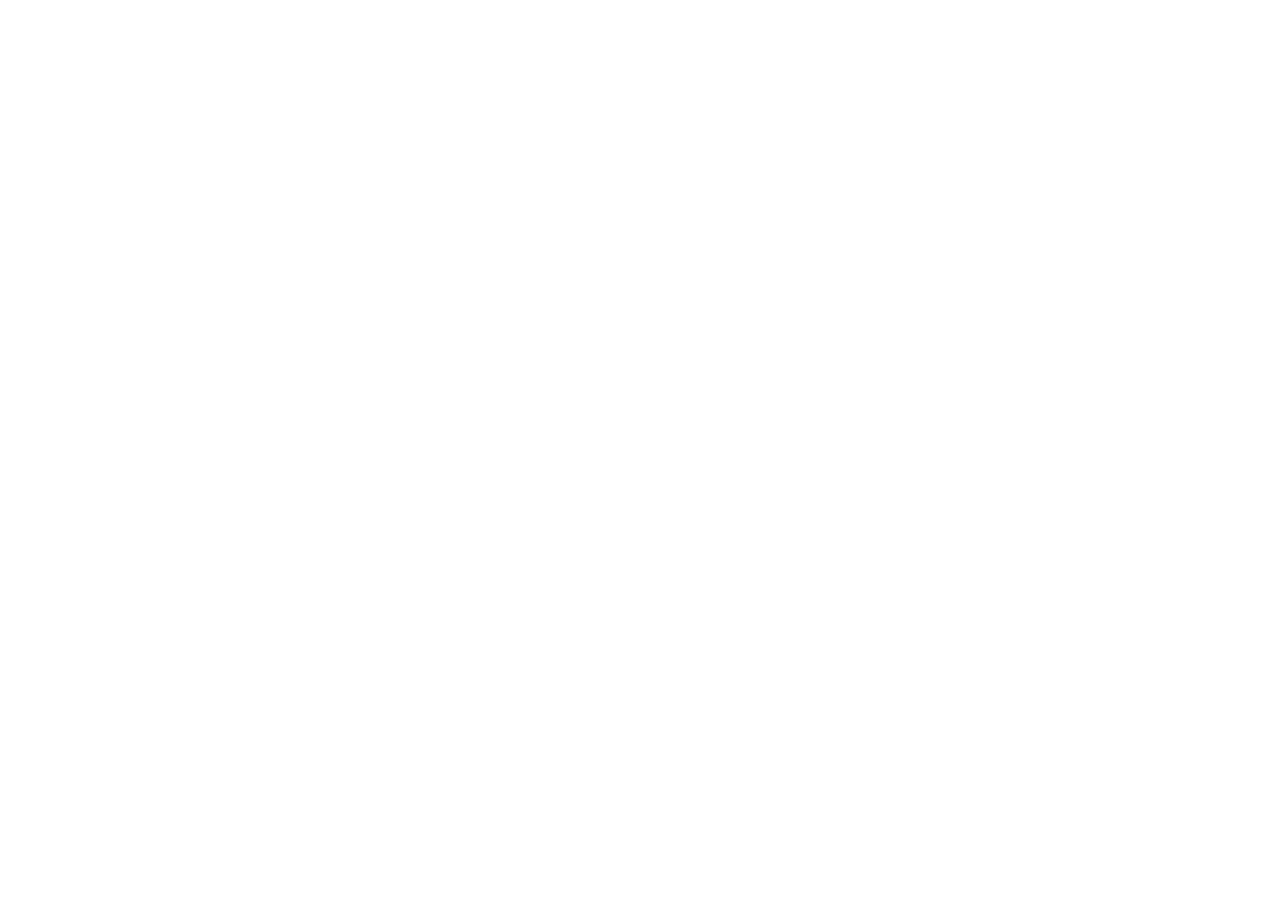
==== start/index.html @ 0c6083e1 "first branche" ====
<!DOCTYPE html>
<html lang="en">
<head>
    <meta charset="UTF-8">
    <meta name="viewport" content="width=device-width, initial-scale=1.0">
    <link rel="stylesheet" href="/style.css">
    <title>Document</title>
</head>
<body>
    
</body>
</html>
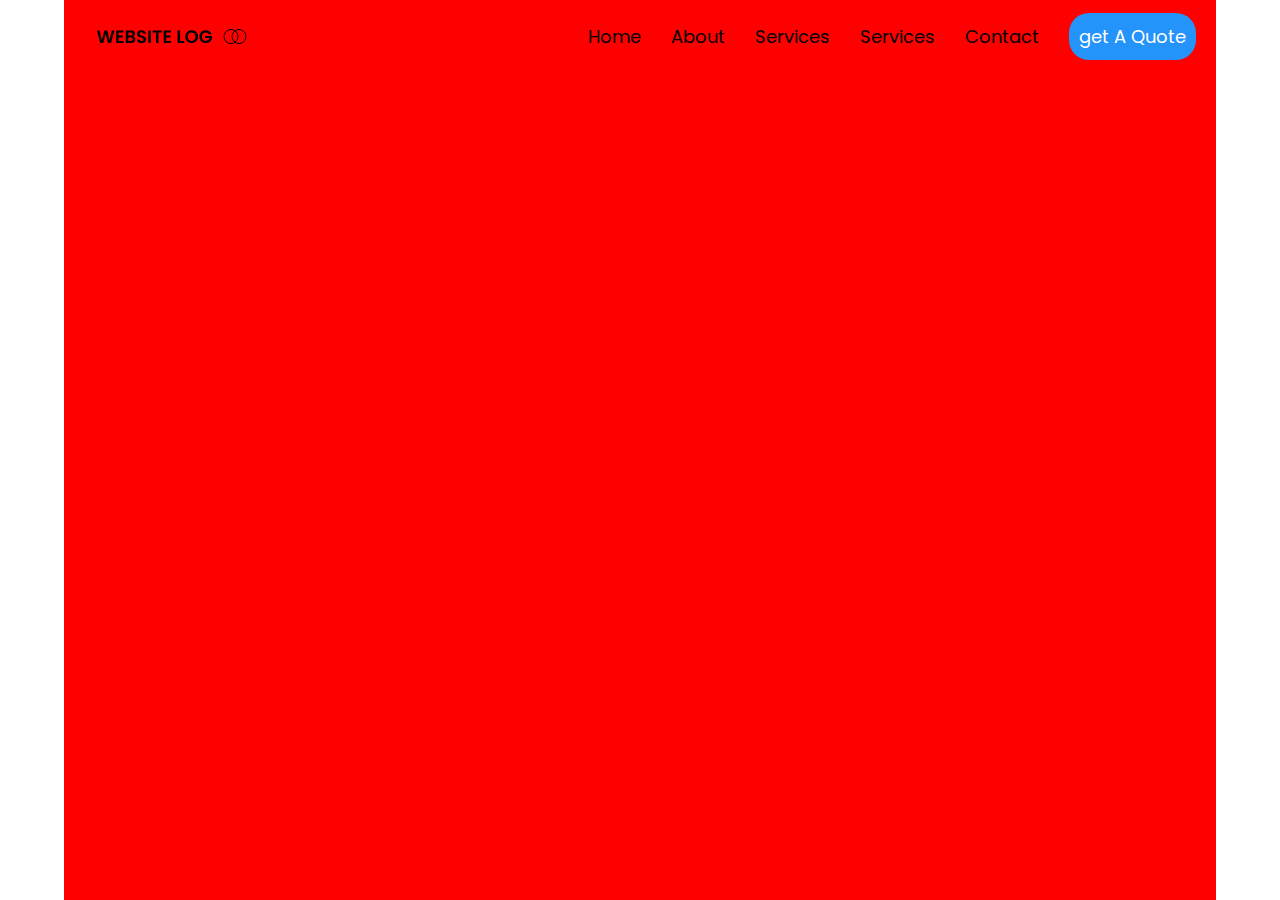
==== commit a10db1c4: "add the navbar" ====
--- a/start/index.html
+++ b/start/index.html
@@ -3,10 +3,42 @@
 <head>
     <meta charset="UTF-8">
     <meta name="viewport" content="width=device-width, initial-scale=1.0">
-    <link rel="stylesheet" href="/style.css">
+    <link rel="stylesheet" href="./style.css">
     <title>Document</title>
 </head>
 <body>
-    
+    <main class="main">
+        
+       <nav class="nav">
+        <img src="./assets/images/logg.svg" />
+            <ul class="links">
+                <Li>
+                    Home
+                </Li>
+                 <Li>
+                    About
+                </Li>
+                 <Li>
+                    Services
+                </Li>
+                 <Li>
+                    Services
+                </Li>
+                <li>
+                    Contact
+                </li> 
+                  <li class="button-link">
+                    get A Quote
+                </li> 
+            </ul>
+            
+       </nav>
+       <!-- hero section -->
+       <section>
+
+       </section>
+       <!-- hero section -->
+
+    </main>
 </body>
 </html>--- a/start/style.css
+++ b/start/style.css
@@ -0,0 +1,42 @@
+@import url('https://fonts.googleapis.com/css2?family=Noto+Sans:ital,wght@0,100;0,300;0,500;1,100;1,200;1,300;1,600&display=swap');
+@import url('https://fonts.googleapis.com/css2?family=Noto+Sans:ital,wght@0,100;0,300;0,500;1,100;1,200;1,300;1,600&family=Poppins:ital,wght@0,200;0,300;0,400;0,500;1,100;1,300;1,400;1,500&display=swap');
+
+*{
+    padding: 0;
+    margin: 0;
+}
+.main{
+    height: 100vh;
+    background-color: red;
+    width: 90%;
+    margin: auto;
+    max-width: 1200px;
+}
+li{
+    list-style-type: none;
+}
+
+nav{
+    align-items: center;
+    display: flex;
+    justify-content: space-between;
+}
+
+.links{
+    font-family: "poppins";
+    font-size: 18px;
+    margin-right: 20px;
+    font-weight: regular;
+    display: flex;   
+    align-items: center;
+    gap: 30px;
+    flex-wrap: wrap;
+}
+
+
+.button-link{
+    color: white;
+    padding: 10px;
+    border-radius: 20px;
+    background-color:#2493FA ;
+}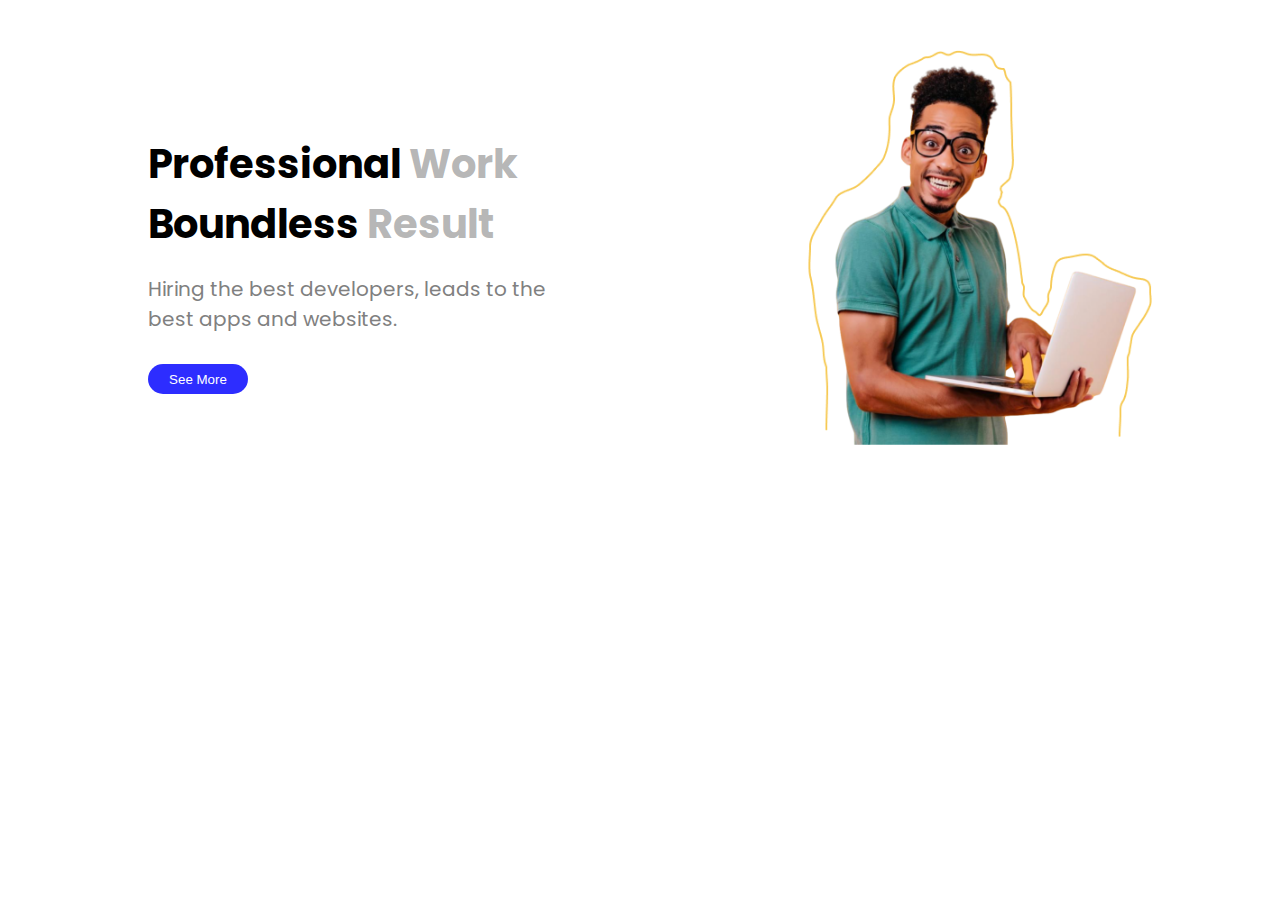
==== commit 90704d81: "body" ====
--- a/start/index.html
+++ b/start/index.html
@@ -1,44 +1,35 @@
 <!DOCTYPE html>
 <html lang="en">
+
 <head>
-    <meta charset="UTF-8">
-    <meta name="viewport" content="width=device-width, initial-scale=1.0">
-    <link rel="stylesheet" href="./style.css">
-    <title>Document</title>
+  <meta charset="UTF-8">
+  <meta name="viewport" content="width=device-width, initial-scale=1.0">
+  <link rel="stylesheet" href="style.css">
+  <title>Document</title>
 </head>
+
 <body>
-    <main class="main">
-        
-       <nav class="nav">
-        <img src="./assets/images/logg.svg" />
-            <ul class="links">
-                <Li>
-                    Home
-                </Li>
-                 <Li>
-                    About
-                </Li>
-                 <Li>
-                    Services
-                </Li>
-                 <Li>
-                    Services
-                </Li>
-                <li>
-                    Contact
-                </li> 
-                  <li class="button-link">
-                    get A Quote
-                </li> 
-            </ul>
-            
-       </nav>
-       <!-- hero section -->
-       <section>
+  <main>
 
-       </section>
-       <!-- hero section -->
+    <!-- <nav>
 
-    </main>
+       </nav> -->
+    <!-- hero section -->
+    <section>
+
+      <div>
+        <h1>professional <span>work</span><br>boundless <span>result</span></h1>
+        <p>Hiring the best developers, leads to the <br> best apps and websites.</p>
+        <button>see more</button>
+      </div>
+      <div class="img-container">
+        <img src="./assets/images/image1.png" alt="" srcset="">
+      </div>
+
+    </section>
+    <!-- hero section -->
+
+  </main>
 </body>
+
 </html>--- a/start/style.css
+++ b/start/style.css
@@ -1,42 +1,59 @@
-@import url('https://fonts.googleapis.com/css2?family=Noto+Sans:ital,wght@0,100;0,300;0,500;1,100;1,200;1,300;1,600&display=swap');
-@import url('https://fonts.googleapis.com/css2?family=Noto+Sans:ital,wght@0,100;0,300;0,500;1,100;1,200;1,300;1,600&family=Poppins:ital,wght@0,200;0,300;0,400;0,500;1,100;1,300;1,400;1,500&display=swap');
+@import url('https://fonts.googleapis.com/css2?family=Poppins:ital,wght@0,300;0,600;1,600&family=Roboto:wght@300&display=swap');
 
-*{
-    padding: 0;
-    margin: 0;
-}
-.main{
-    height: 100vh;
-    background-color: red;
-    width: 90%;
-    margin: auto;
-    max-width: 1200px;
-}
-li{
-    list-style-type: none;
+
+* {
+  margin: 0;
+  padding: 0;
+  box-sizing: border-box;
 }
 
-nav{
-    align-items: center;
-    display: flex;
-    justify-content: space-between;
+body {}
+
+section {
+  margin-top: 50px;
+
+  display: flex;
+  align-items: center;
+  place-content: space-around;
+  font-family: 'poppins';
+  flex-wrap: wrap;
+
 }
 
-.links{
-    font-family: "poppins";
-    font-size: 18px;
-    margin-right: 20px;
-    font-weight: regular;
-    display: flex;   
-    align-items: center;
-    gap: 30px;
-    flex-wrap: wrap;
+h1 {
+  margin: 20px;
+  text-transform: capitalize;
+  /* font-family: 'Courier New', Courier, monospace; */
+  font-size: 40px;
+
 }
 
+p {
+  margin: 1px 0px 30px 20px;
+  color: gray;
+  font-size: 20px;
+}
 
-.button-link{
-    color: white;
-    padding: 10px;
-    border-radius: 20px;
-    background-color:#2493FA ;
+span {
+  color: rgba(128, 128, 128, 0.584);
+}
+
+button {
+  background-color: rgba(0, 0, 255, 0.822);
+  border: none;
+  height: 30px;
+  width: 100px;
+  color: white;
+  text-transform: capitalize;
+  border-radius: 20px;
+  margin-left: 20px;
+  cursor: pointer;
+}
+
+img {
+  width: 100%;
+}
+
+.img-container {
+  width: 350px;
 }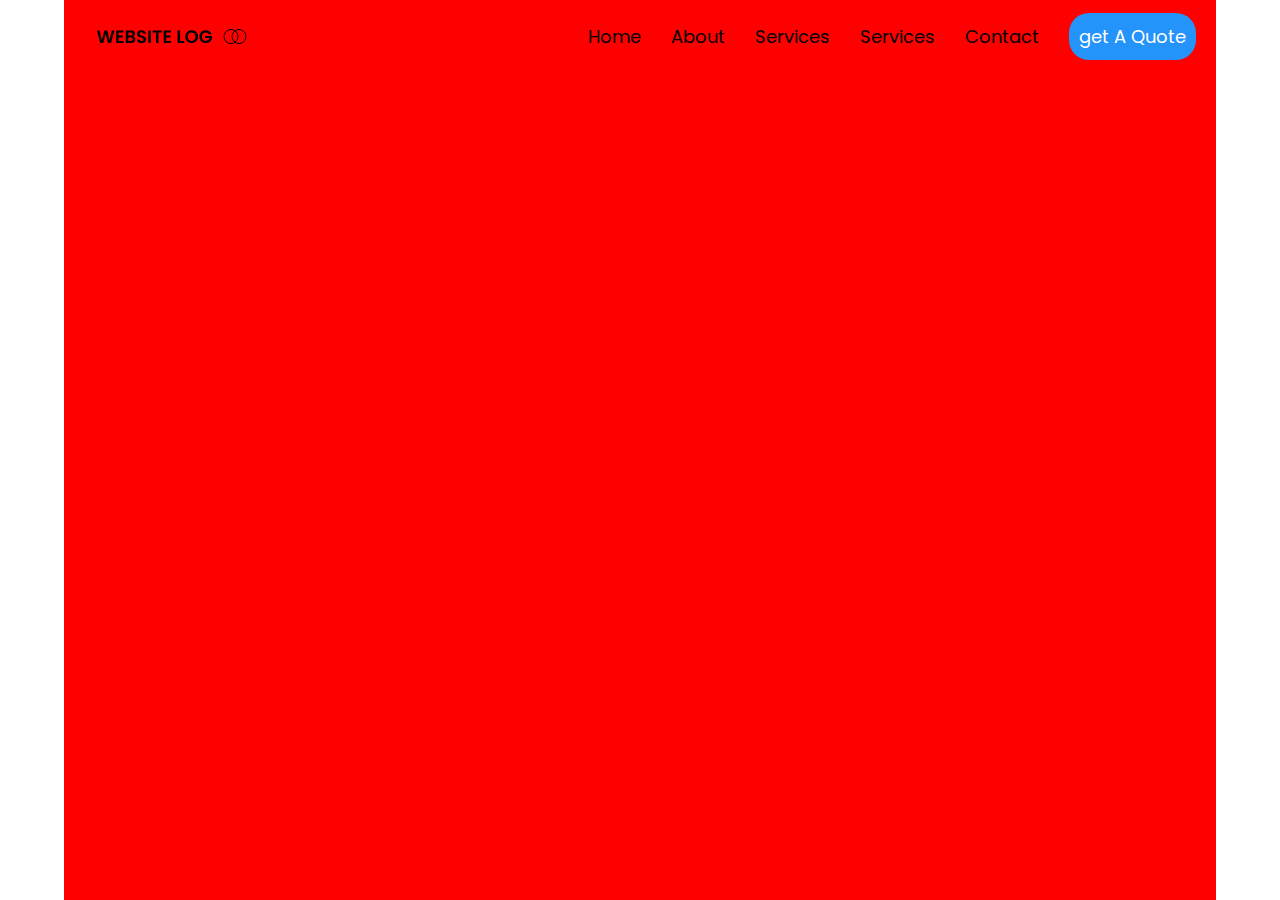
==== commit e3d44fcf: "Merge pull request #1 from amin511/amin511/nav" ====
--- a/start/index.html
+++ b/start/index.html
@@ -1,35 +1,44 @@
 <!DOCTYPE html>
 <html lang="en">
+<head>
+    <meta charset="UTF-8">
+    <meta name="viewport" content="width=device-width, initial-scale=1.0">
+    <link rel="stylesheet" href="./style.css">
+    <title>Document</title>
+</head>
+<body>
+    <main class="main">
+        
+       <nav class="nav">
+        <img src="./assets/images/logg.svg" />
+            <ul class="links">
+                <Li>
+                    Home
+                </Li>
+                 <Li>
+                    About
+                </Li>
+                 <Li>
+                    Services
+                </Li>
+                 <Li>
+                    Services
+                </Li>
+                <li>
+                    Contact
+                </li> 
+                  <li class="button-link">
+                    get A Quote
+                </li> 
+            </ul>
+            
+       </nav>
+       <!-- hero section -->
+       <section>
 
-<head>
-  <meta charset="UTF-8">
-  <meta name="viewport" content="width=device-width, initial-scale=1.0">
-  <link rel="stylesheet" href="style.css">
-  <title>Document</title>
-</head>
+       </section>
+       <!-- hero section -->
 
-<body>
-  <main>
-
-    <!-- <nav>
-
-       </nav> -->
-    <!-- hero section -->
-    <section>
-
-      <div>
-        <h1>professional <span>work</span><br>boundless <span>result</span></h1>
-        <p>Hiring the best developers, leads to the <br> best apps and websites.</p>
-        <button>see more</button>
-      </div>
-      <div class="img-container">
-        <img src="./assets/images/image1.png" alt="" srcset="">
-      </div>
-
-    </section>
-    <!-- hero section -->
-
-  </main>
+    </main>
 </body>
-
 </html>--- a/start/style.css
+++ b/start/style.css
@@ -1,59 +1,42 @@
-@import url('https://fonts.googleapis.com/css2?family=Poppins:ital,wght@0,300;0,600;1,600&family=Roboto:wght@300&display=swap');
+@import url('https://fonts.googleapis.com/css2?family=Noto+Sans:ital,wght@0,100;0,300;0,500;1,100;1,200;1,300;1,600&display=swap');
+@import url('https://fonts.googleapis.com/css2?family=Noto+Sans:ital,wght@0,100;0,300;0,500;1,100;1,200;1,300;1,600&family=Poppins:ital,wght@0,200;0,300;0,400;0,500;1,100;1,300;1,400;1,500&display=swap');
+
+*{
+    padding: 0;
+    margin: 0;
+}
+.main{
+    height: 100vh;
+    background-color: red;
+    width: 90%;
+    margin: auto;
+    max-width: 1200px;
+}
+li{
+    list-style-type: none;
+}
+
+nav{
+    align-items: center;
+    display: flex;
+    justify-content: space-between;
+}
+
+.links{
+    font-family: "poppins";
+    font-size: 18px;
+    margin-right: 20px;
+    font-weight: regular;
+    display: flex;   
+    align-items: center;
+    gap: 30px;
+    flex-wrap: wrap;
+}
 
 
-* {
-  margin: 0;
-  padding: 0;
-  box-sizing: border-box;
-}
-
-body {}
-
-section {
-  margin-top: 50px;
-
-  display: flex;
-  align-items: center;
-  place-content: space-around;
-  font-family: 'poppins';
-  flex-wrap: wrap;
-
-}
-
-h1 {
-  margin: 20px;
-  text-transform: capitalize;
-  /* font-family: 'Courier New', Courier, monospace; */
-  font-size: 40px;
-
-}
-
-p {
-  margin: 1px 0px 30px 20px;
-  color: gray;
-  font-size: 20px;
-}
-
-span {
-  color: rgba(128, 128, 128, 0.584);
-}
-
-button {
-  background-color: rgba(0, 0, 255, 0.822);
-  border: none;
-  height: 30px;
-  width: 100px;
-  color: white;
-  text-transform: capitalize;
-  border-radius: 20px;
-  margin-left: 20px;
-  cursor: pointer;
-}
-
-img {
-  width: 100%;
-}
-
-.img-container {
-  width: 350px;
+.button-link{
+    color: white;
+    padding: 10px;
+    border-radius: 20px;
+    background-color:#2493FA ;
 }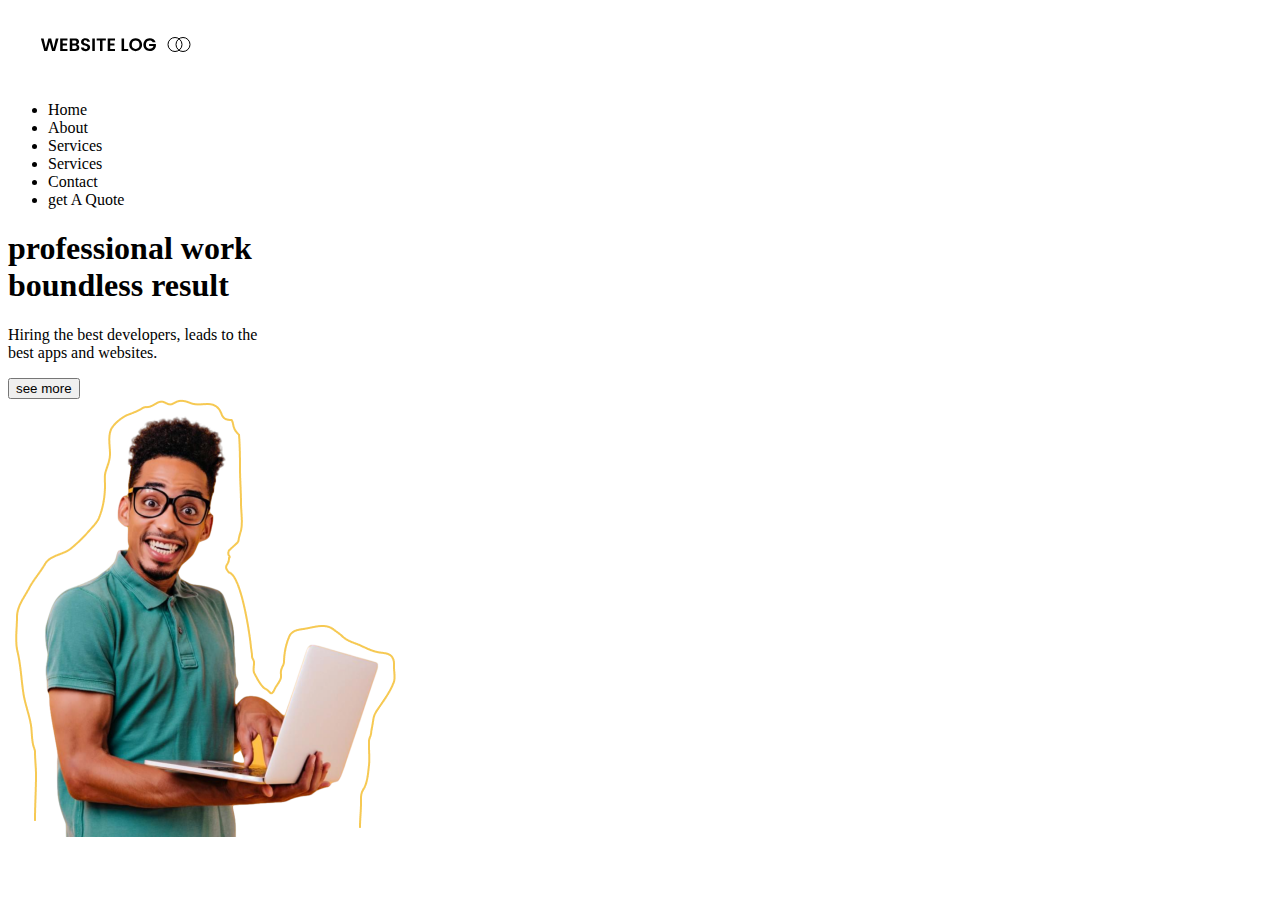
==== commit 178c0e5c: "merging" ====
--- a/start/index.html
+++ b/start/index.html
@@ -1,11 +1,13 @@
 <!DOCTYPE html>
 <html lang="en">
+
 <head>
     <meta charset="UTF-8">
     <meta name="viewport" content="width=device-width, initial-scale=1.0">
     <link rel="stylesheet" href="./style.css">
     <title>Document</title>
 </head>
+
 <body>
     <main class="main">
         
@@ -34,11 +36,25 @@
             
        </nav>
        <!-- hero section -->
-       <section>
+    
 
-       </section>
-       <!-- hero section -->
+   
+      <section>
 
-    </main>
+      <div>
+        <h1>professional <span>work</span><br>boundless <span>result</span></h1>
+        <p>Hiring the best developers, leads to the <br> best apps and websites.</p>
+        <button>see more</button>
+      </div>
+      <div class="img-container">
+        <img src="./assets/images/image1.png" alt="" srcset="">
+      </div>
+
+    </section>
+    <!-- hero section -->
+
+
+  </main>
 </body>
+
 </html>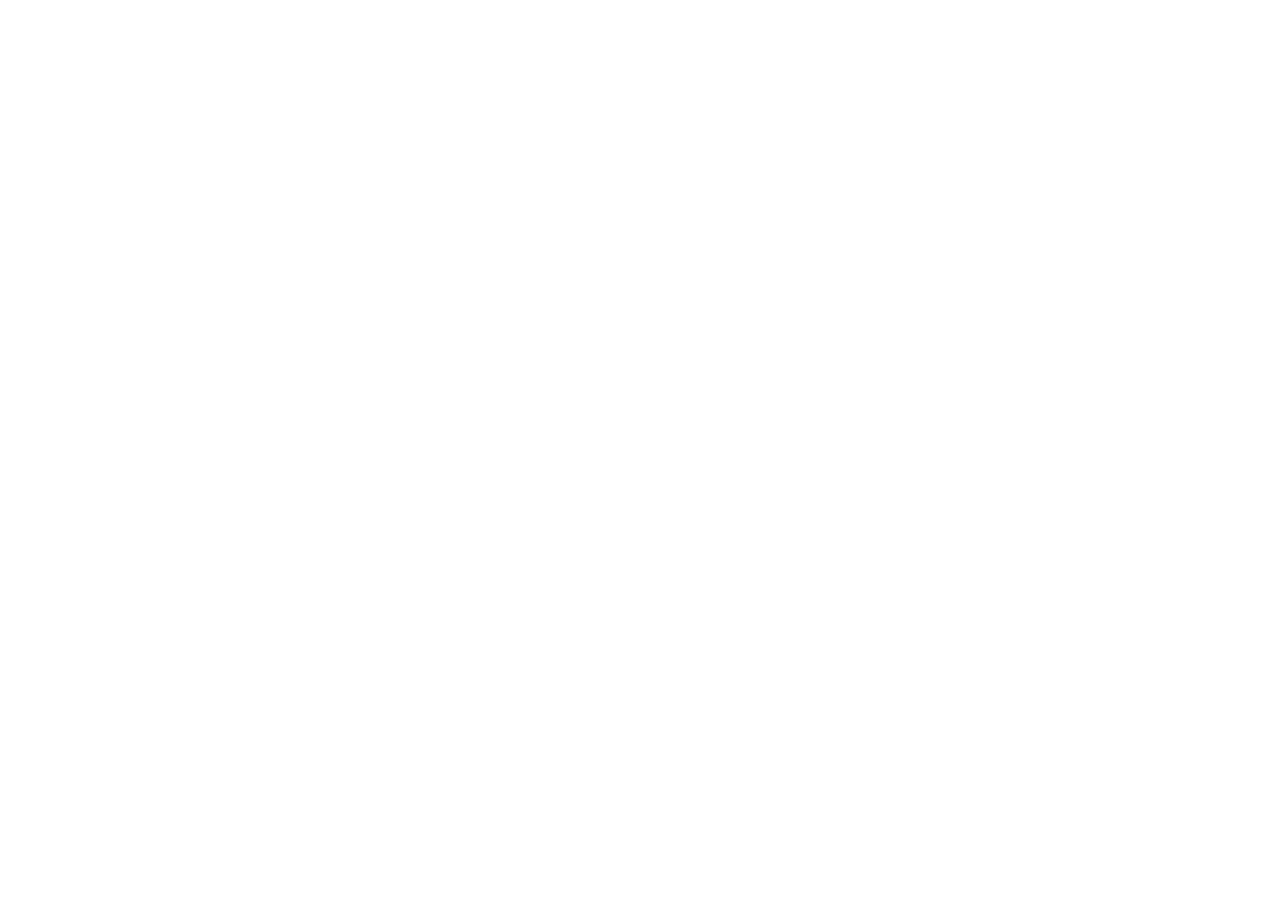
==== commit e7f4ad3f: "add images" ====
--- a/start/index.html
+++ b/start/index.html
@@ -9,52 +9,7 @@
 </head>
 
 <body>
-    <main class="main">
-        
-       <nav class="nav">
-        <img src="./assets/images/logg.svg" />
-            <ul class="links">
-                <Li>
-                    Home
-                </Li>
-                 <Li>
-                    About
-                </Li>
-                 <Li>
-                    Services
-                </Li>
-                 <Li>
-                    Services
-                </Li>
-                <li>
-                    Contact
-                </li> 
-                  <li class="button-link">
-                    get A Quote
-                </li> 
-            </ul>
-            
-       </nav>
-       <!-- hero section -->
     
-
-   
-      <section>
-
-      <div>
-        <h1>professional <span>work</span><br>boundless <span>result</span></h1>
-        <p>Hiring the best developers, leads to the <br> best apps and websites.</p>
-        <button>see more</button>
-      </div>
-      <div class="img-container">
-        <img src="./assets/images/image1.png" alt="" srcset="">
-      </div>
-
-    </section>
-    <!-- hero section -->
-
-
-  </main>
 </body>
 
 </html>